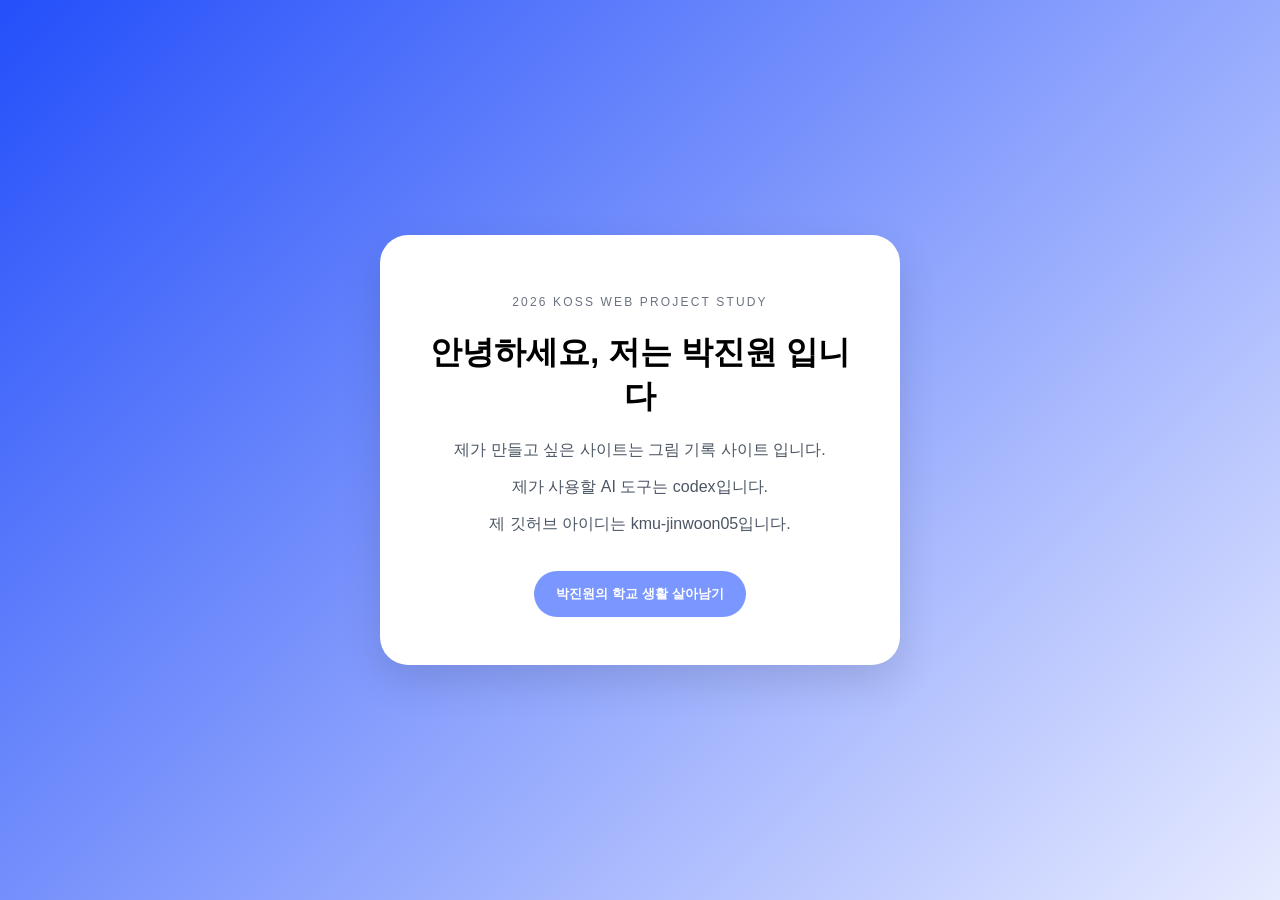
==== week2/index.html @ 25cc79b4 "week 2" ====
<!DOCTYPE html>
<html lang="ko">

<head>
  <meta charset="UTF-8" />
  <meta name="viewport" content="width=device-width, initial-scale=1.0" />
  <title>나의 첫 웹페이지</title>
  <link rel="stylesheet" href="style.css" />
</head>

<body>
  <main class="card">
    <p class="eyebrow">2026 KOSS WEB PROJECT STUDY</p>
    <h1>안녕하세요, 저는 박진원 입니다</h1>
    <p class="desc">제가 만들고 싶은 사이트는 그림 기록 사이트 입니다.</p>
    <p class="desc">제가 사용할 AI 도구는 codex입니다.</p>
    <p class="desc">제 깃허브 아이디는 kmu-jinwoon05입니다.</p>
    <button id="cheerButton">박진원의 학교 생활 살아남기</button>
  </main>
  <script src="script.js"></script>
</body>

</html>
---- week2/style.css ----
* {
  box-sizing: border-box;
}

body {
  margin: 0;
  min-height: 100vh;
  display: flex;
  justify-content: center;
  align-items: center;
  font-family: 'Pretendard', 'Apple SD Gothic Neo', sans-serif;
  background: linear-gradient(135deg, #244ffa, #e7ebff);
}

.card {
  width: min(520px, 92vw);
  padding: 48px;
  border-radius: 28px;
  background: white;
  box-shadow: 0 16px 40px rgba(0, 0, 0, 0.12);
  text-align: center;
}

.eyebrow {
  letter-spacing: 0.18em;
  font-size: 12px;
  color: #6b7280;
}

.desc {
  color: #4b5563;
}

button {
  margin-top: 20px;
  border: none;
  padding: 14px 22px;
  border-radius: 999px;
  background: #7a96ff;
  color: white;
  font-weight: 700;
  cursor: pointer;
}
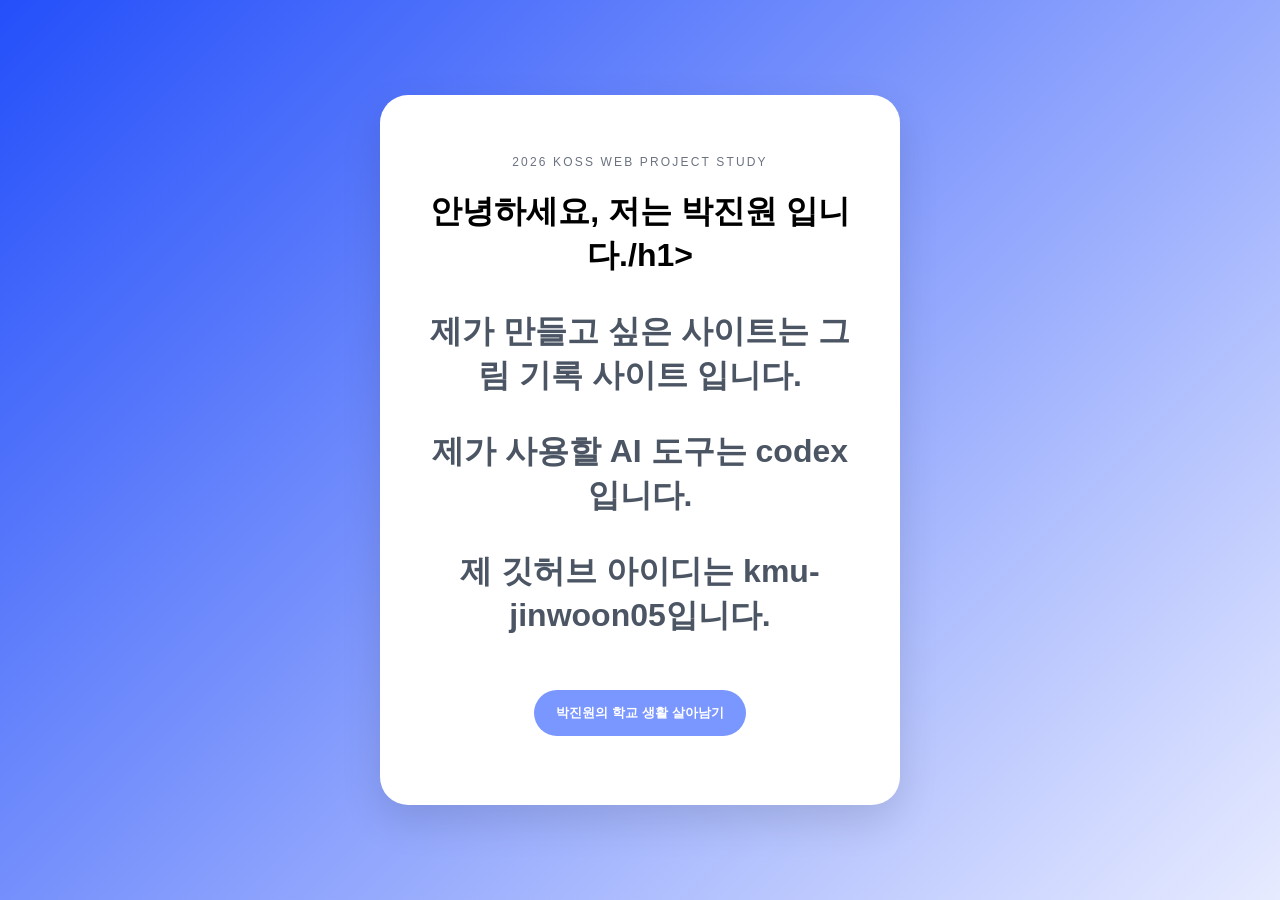
==== commit 4d78ec94: "week2" ====
--- a/week2/index.html
+++ b/week2/index.html
@@ -11,7 +11,7 @@
 <body>
   <main class="card">
     <p class="eyebrow">2026 KOSS WEB PROJECT STUDY</p>
-    <h1>안녕하세요, 저는 박진원 입니다</h1>
+    <h1>안녕하세요, 저는 박진원 입니다./h1>
     <p class="desc">제가 만들고 싶은 사이트는 그림 기록 사이트 입니다.</p>
     <p class="desc">제가 사용할 AI 도구는 codex입니다.</p>
     <p class="desc">제 깃허브 아이디는 kmu-jinwoon05입니다.</p>
